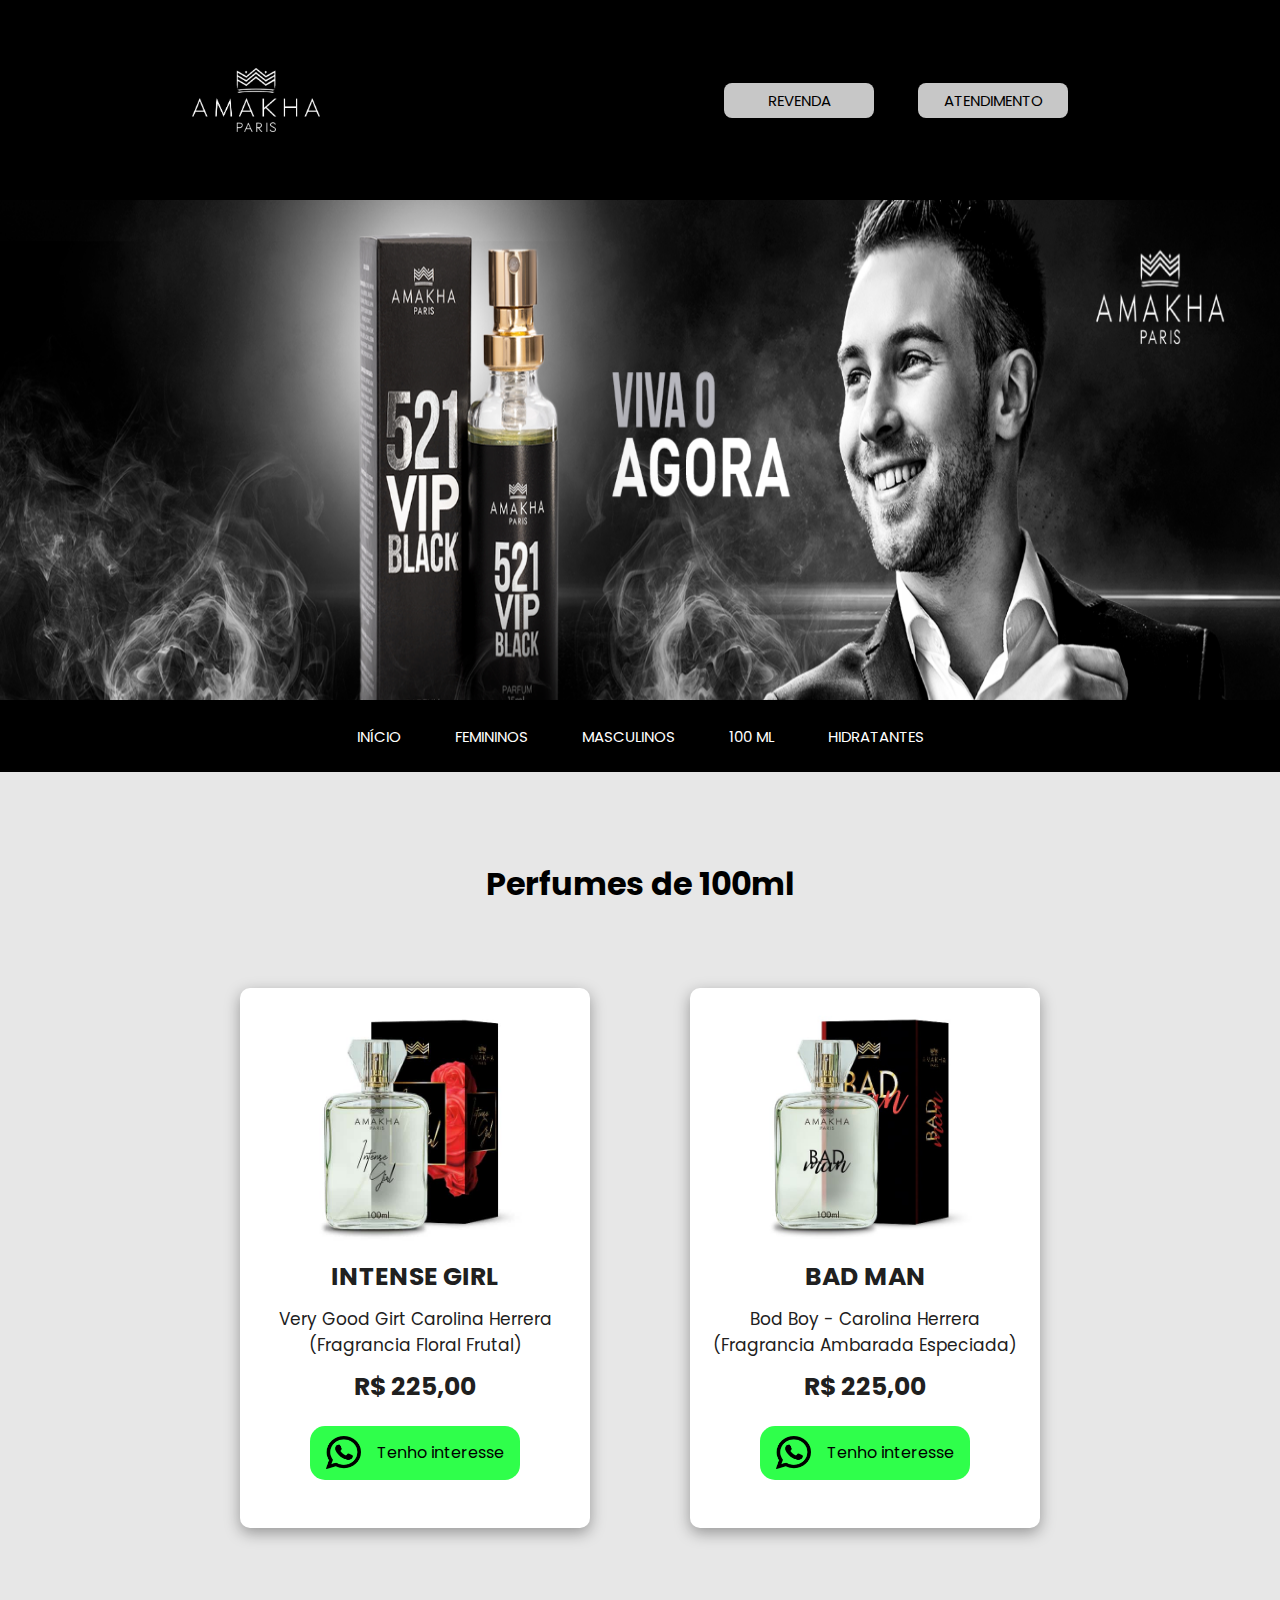
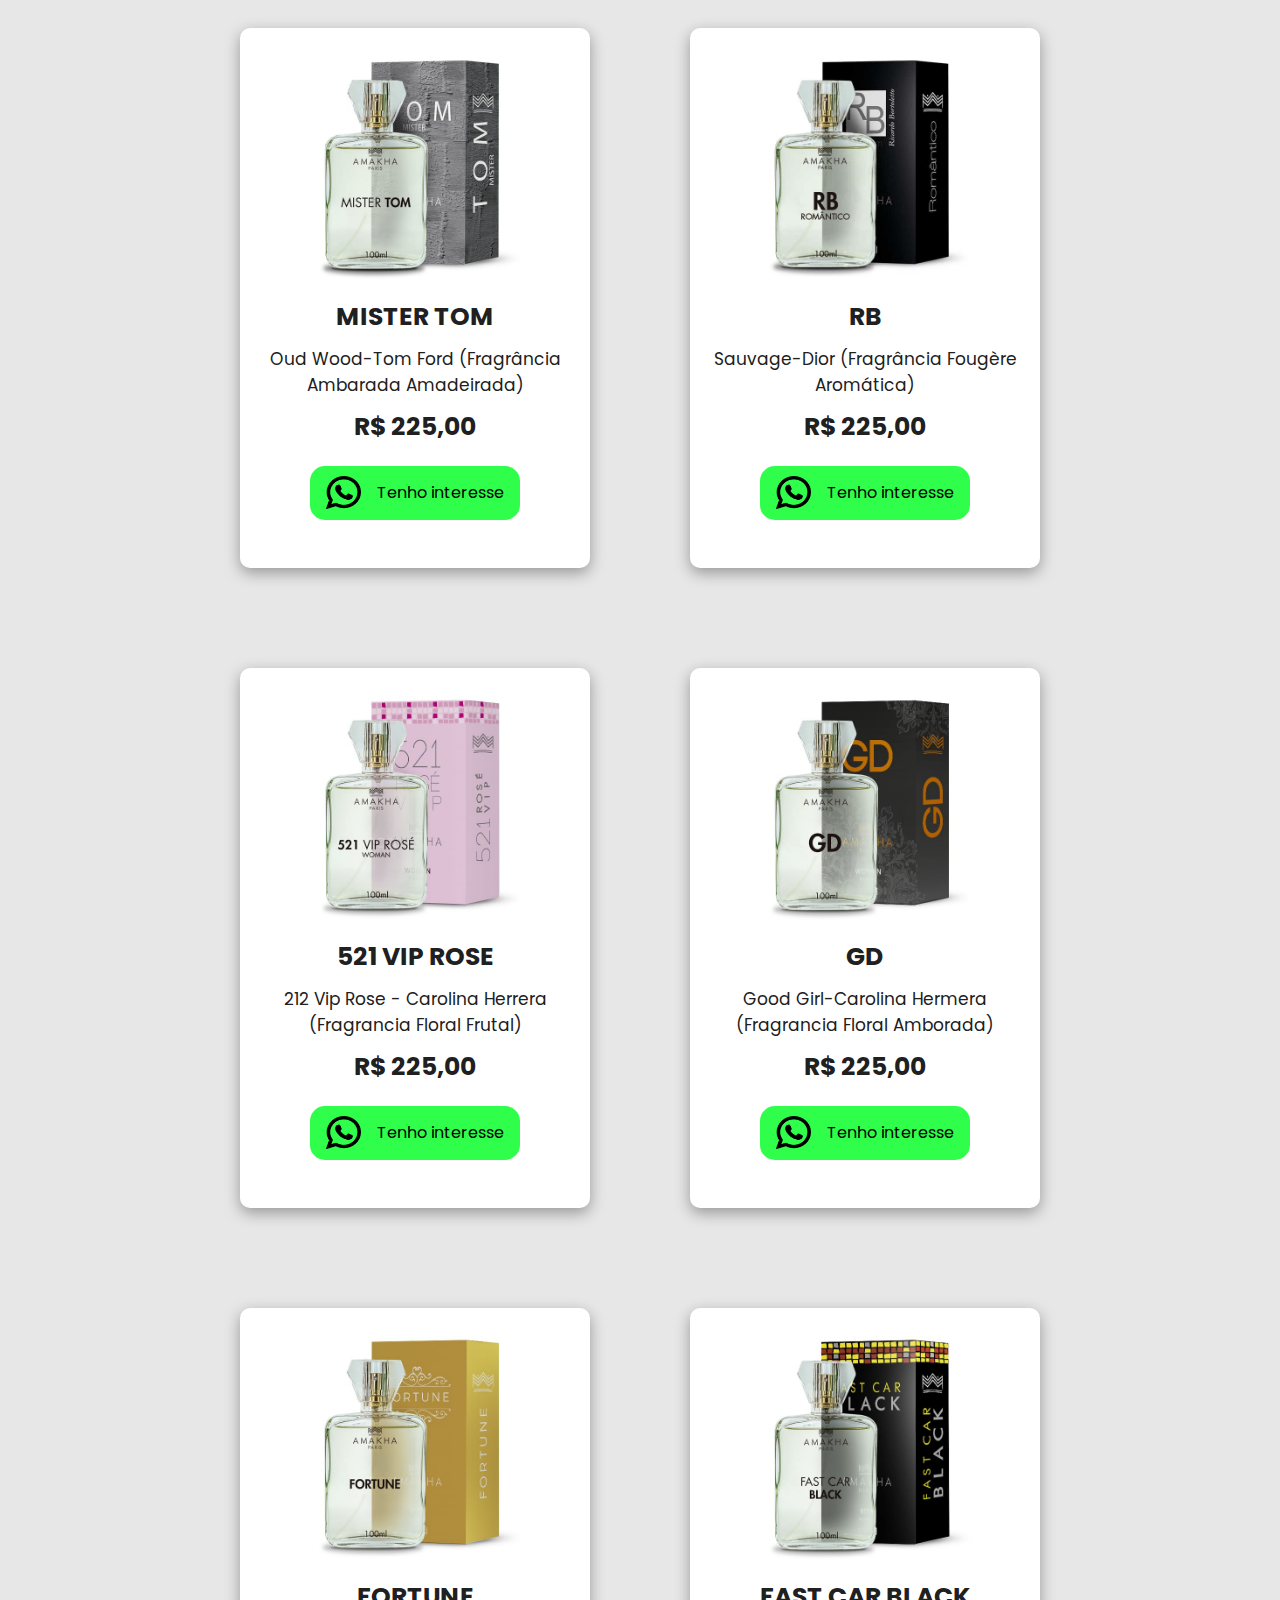
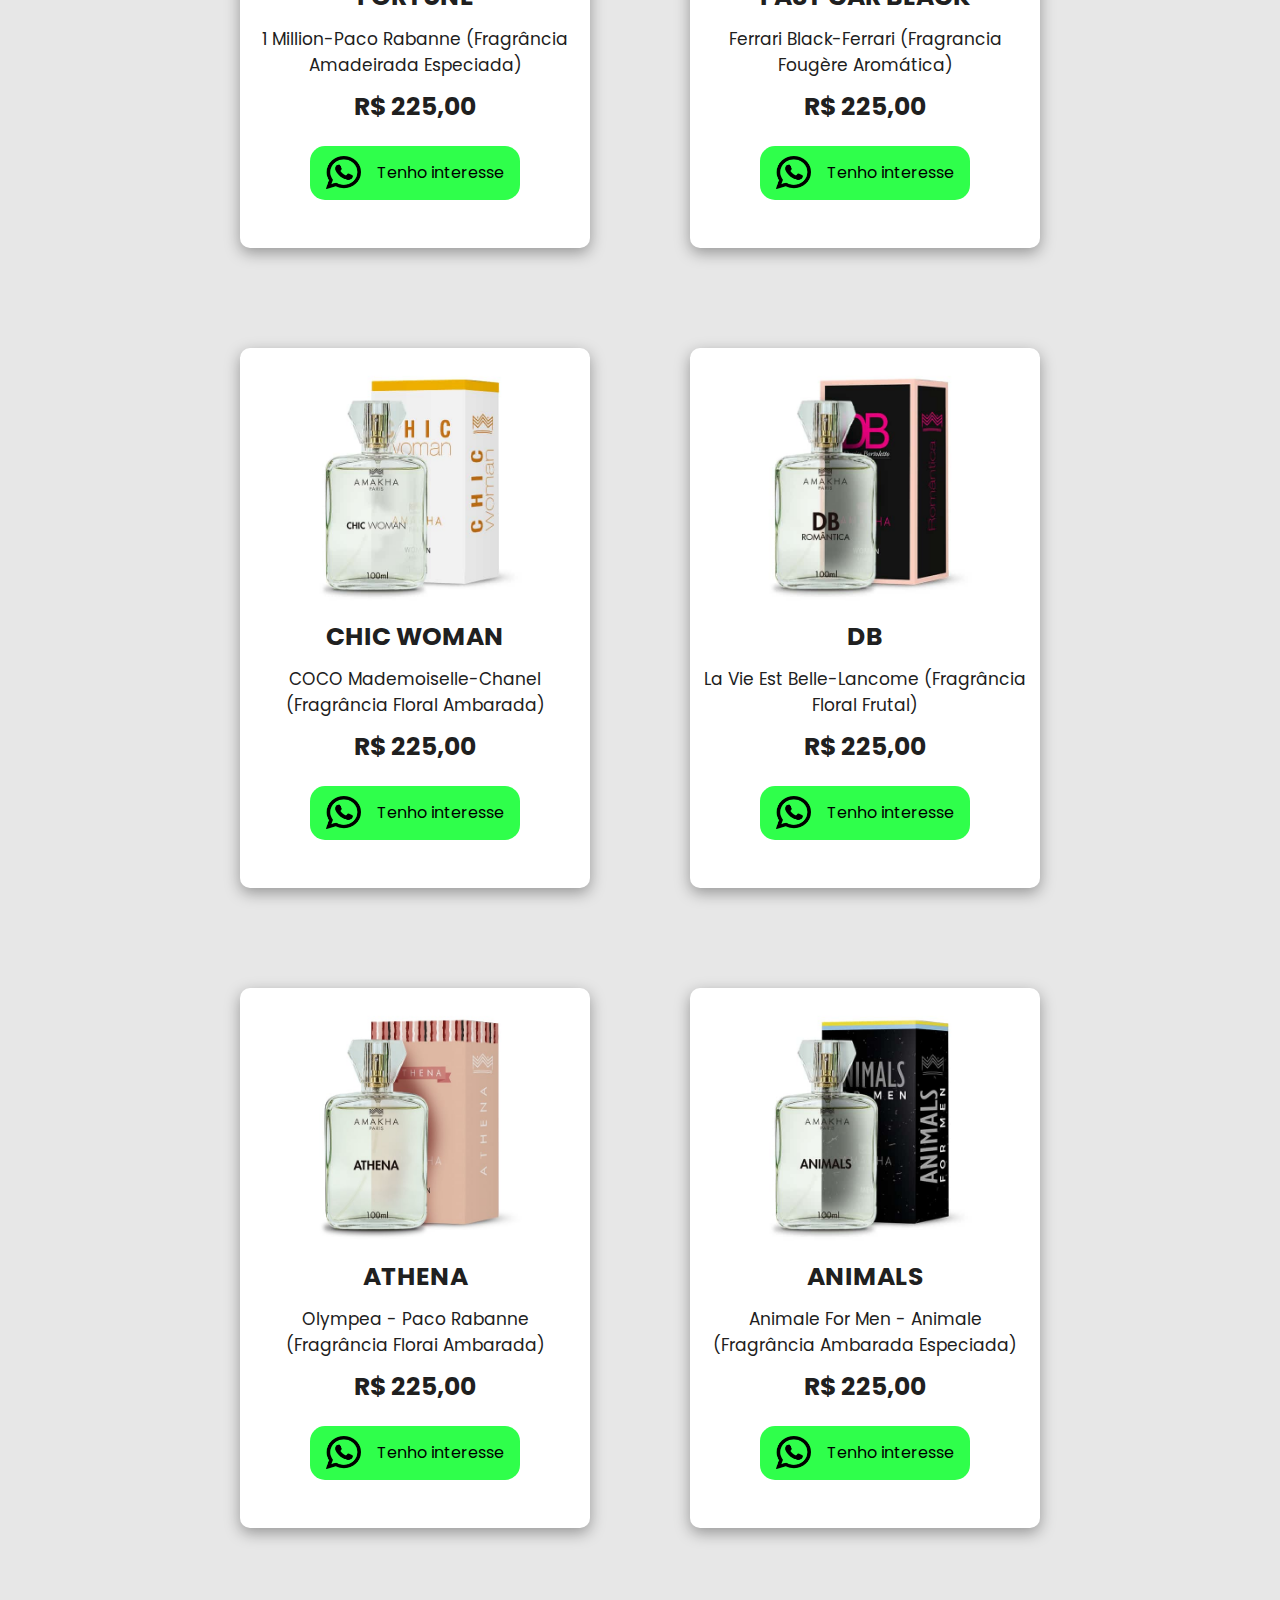
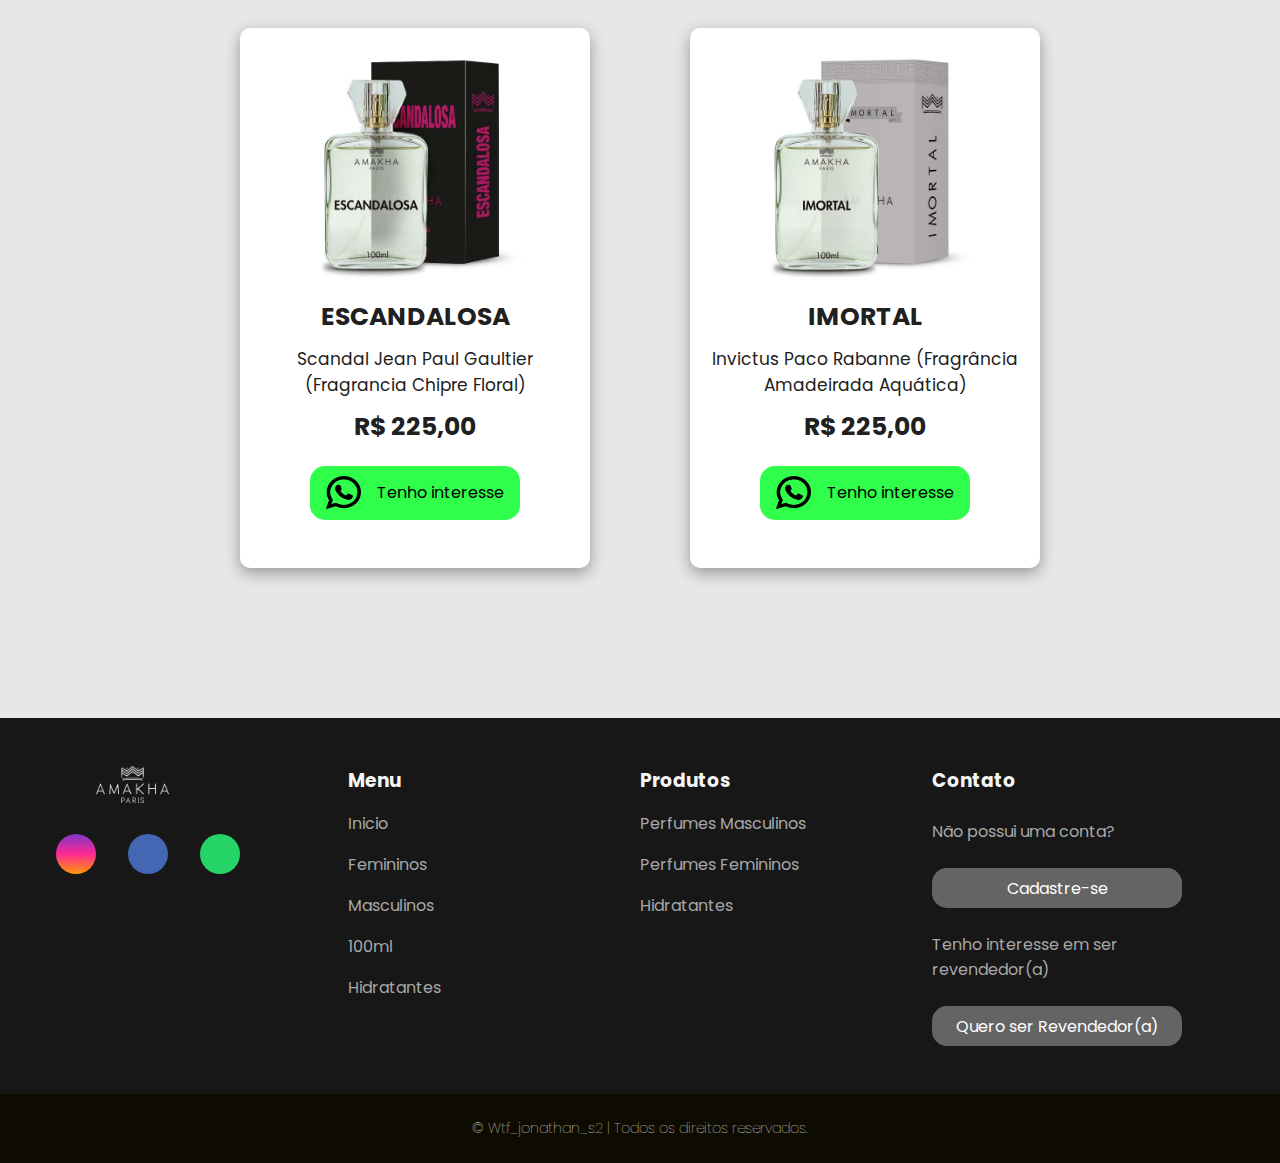
==== 100ml.html @ 33f96271 "site final" ====
<!DOCTYPE html>
<html lang="pt-BR">
<head>
    <meta charset="UTF-8">
    <meta name="viewport" content="width=device-width, initial-scale=1.0">
    <link rel="stylesheet" href="css/100ml.css">
    <link rel="stylesheet" href="https://cdnjs.cloudflare.com/ajax/libs/font-awesome/6.4.2/css/all.min.css"
        integrity="sha512-z3gLpd7yknf1YoNbCzqRKc4qyor8gaKU1qmn+CShxbuBusANI9QpRohGBreCFkKxLhei6S9CQXFEbbKuqLg0DA=="
        crossorigin="anonymous" referrerpolicy="no-referrer" />
    <title>Perfumes 100ml</title>
</head>

<body>
    <header>
        <img src="imgs/logo.png" alt="">
        <div id="amakha">
            <a
                href="https://wa.me/5531998283888?text=Olá+Lucimar,+tudo+bem?+Tenho+interesse+em+revender+alguns+produtos"><button>REVENDA</button></a>
            <a href="https://wa.me/5531998283888"><button>ATENDIMENTO</button></a>
        </div>
    </header>

    <div class="slider">
        <div class="slides">
            <input type="radio" name="radio-btn" id="radio1">
            <input type="radio" name="radio-btn" id="radio2">
            <input type="radio" name="radio-btn" id="radio3">
            <input type="radio" name="radio-btn" id="radio4">

            <div class="slide first">
                <img src="imgs/slider1.PNG" alt="imagem 1">
            </div>

            <div class="slide">
                <img src="imgs/slider2.PNG" alt="imagem 2">
            </div>

            <div class="slide">
                <img src="imgs/slider3.PNG" alt="imagem 3">
            </div>

            
        </div>

    </div>

    <div id="menu">
        <div class="container-logo">
            <div class="logo-imagem"><img src="img/logo.jpg" alt=""></div>
            <div class="logo-texto"></div>
        </div>
        <div class="menu">
            <ul>
                <li><a href="index.html">Início</a></li>
                <li><a href="Feminino.html">Femininos</a></li>
                <li><a href="masculino.html">Masculinos</a></li>
                <li><a href="100ml.html">100 ml</a></li>
                <li><a href="hidratantes.html">Hidratantes</a></li>
            </ul>
        </div>
        <div class="perfil">
            <a href="#"><img src="img/perfil.png" alt=""></a>
        </div>
    </div>

    <div class="anuncio">
        <h1>Perfumes de 100ml</h1>
    </div>

    <main>

    <div class="card">
        <img src="img 100ml/IMG-20231222-WA0004.jpg" alt="">
        <h1>INTENSE GIRL</h1>
        <p>Very Good Girt Carolina Herrera (Fragrancia Floral Frutal)</p>
        <h1>R$ 225,00 </h1>
        <a href="https://wa.me/5531998283888?text=Olá+Lucimar,+tudo+bem?+Tenho+interesse+em+um+dos+seus+perfume!!">
            <div class="contato">
                <img src="imgs/whatsapp.png" alt="">
                <span>Tenho interesse</span>
            </div>
        </a>
    </div>

    <div class="card">
        <img src="img 100ml/IMG-20231222-WA0005.jpg" alt="">
        <h1>BAD MAN</h1>
        <p>Bod Boy - Carolina Herrera (Fragrancia Ambarada Especiada)</p>
        <h1>R$ 225,00 </h1>
        <a href="https://wa.me/5531998283888?text=Olá+Lucimar,+tudo+bem?+Tenho+interesse+em+um+dos+seus+perfume!!">
            <div class="contato">
                <img src="imgs/whatsapp.png" alt="">
                <span>Tenho interesse</span>
            </div>
        </a>
    </div>

    <div class="card">
        <img src="img 100ml/IMG-20231222-WA0006.jpg" alt="">
        <h1>MISTER TOM</h1>
        <p>Oud Wood-Tom Ford (Fragrância Ambarada Amadeirada)</p>
        <h1>R$ 225,00 </h1>
        <a href="https://wa.me/5531998283888?text=Olá+Lucimar,+tudo+bem?+Tenho+interesse+em+um+dos+seus+perfume!!">
            <div class="contato">
                <img src="imgs/whatsapp.png" alt="">
                <span>Tenho interesse</span>
            </div>
        </a>
    </div>

    <div class="card">
        <img src="img 100ml/IMG-20231222-WA0007.jpg" alt="">
        <h1>RB</h1>
        <p>Sauvage-Dior (Fragrância Fougère Aromática)</p>
        <h1>R$ 225,00 </h1>
        <a href="https://wa.me/5531998283888?text=Olá+Lucimar,+tudo+bem?+Tenho+interesse+em+um+dos+seus+perfume!!">
            <div class="contato">
                <img src="imgs/whatsapp.png" alt="">
                <span>Tenho interesse</span>
            </div>
        </a>
    </div>

    <div class="card">
        <img src="img 100ml/IMG-20231222-WA0008.jpg" alt="">
        <h1>521 VIP ROSE</h1>
        <p>212 Vip Rose - Carolina Herrera (Fragrancia Floral Frutal)</p>
        <h1>R$ 225,00 </h1>
        <a href="https://wa.me/5531998283888?text=Olá+Lucimar,+tudo+bem?+Tenho+interesse+em+um+dos+seus+perfume!!">
            <div class="contato">
                <img src="imgs/whatsapp.png" alt="">
                <span>Tenho interesse</span>
            </div>
        </a>
    </div>

    <div class="card">
        <img src="img 100ml/IMG-20231222-WA0009.jpg" alt="">
        <h1>GD</h1>
        <p>Good Girl-Carolina Hermera (Fragrancia Floral Amborada)</p>
        <h1>R$ 225,00 </h1>
        <a href="https://wa.me/5531998283888?text=Olá+Lucimar,+tudo+bem?+Tenho+interesse+em+um+dos+seus+perfume!!">
            <div class="contato">
                <img src="imgs/whatsapp.png" alt="">
                <span>Tenho interesse</span>
            </div>
        </a>
    </div>

    <div class="card">
        <img src="img 100ml/IMG-20231222-WA0010.jpg" alt="">
        <h1>FORTUNE</h1>
        <p>1 Million-Paco Rabanne (Fragrância Amadeirada Especiada)</p>
        <h1>R$ 225,00 </h1>
        <a href="https://wa.me/5531998283888?text=Olá+Lucimar,+tudo+bem?+Tenho+interesse+em+um+dos+seus+perfume!!">
            <div class="contato">
                <img src="imgs/whatsapp.png" alt="">
                <span>Tenho interesse</span>
            </div>
        </a>
    </div>

    <div class="card">
        <img src="img 100ml/IMG-20231222-WA0011.jpg" alt="">
        <h1>FAST CAR BLACK</h1>
        <p>Ferrari Black-Ferrari (Fragrancia Fougère Aromática)</p>
        <h1>R$ 225,00 </h1>
        <a href="https://wa.me/5531998283888?text=Olá+Lucimar,+tudo+bem?+Tenho+interesse+em+um+dos+seus+perfume!!">
            <div class="contato">
                <img src="imgs/whatsapp.png" alt="">
                <span>Tenho interesse</span>
            </div>
        </a>
    </div>

    <div class="card">
        <img src="img 100ml/IMG-20231222-WA0012.jpg" alt="">
        <h1>CHIC WOMAN</h1>
        <p>COCO Mademoiselle-Chanel (Fragrância Floral Ambarada)</p>
        <h1>R$ 225,00 </h1>
        <a href="https://wa.me/5531998283888?text=Olá+Lucimar,+tudo+bem?+Tenho+interesse+em+um+dos+seus+perfume!!">
            <div class="contato">
                <img src="imgs/whatsapp.png" alt="">
                <span>Tenho interesse</span>
            </div>
        </a>
    </div>

    <div class="card">
        <img src="img 100ml/IMG-20231222-WA0013.jpg" alt="">
        <h1>DB</h1>
        <p>La Vie Est Belle-Lancome (Fragrância Floral Frutal)</p>
        <h1>R$ 225,00 </h1>
        <a href="https://wa.me/5531998283888?text=Olá+Lucimar,+tudo+bem?+Tenho+interesse+em+um+dos+seus+perfume!!">
            <div class="contato">
                <img src="imgs/whatsapp.png" alt="">
                <span>Tenho interesse</span>
            </div>
        </a>
    </div>

    <div class="card">
        <img src="img 100ml/IMG-20231222-WA0014.jpg" alt="">
        <h1>ATHENA</h1>
        <p>Olympea - Paco Rabanne (Fragrância Florai Ambarada)</p>
        <h1>R$ 225,00 </h1>
        <a href="https://wa.me/5531998283888?text=Olá+Lucimar,+tudo+bem?+Tenho+interesse+em+um+dos+seus+perfume!!">
            <div class="contato">
                <img src="imgs/whatsapp.png" alt="">
                <span>Tenho interesse</span>
            </div>
        </a>
    </div>

    <div class="card">
        <img src="img 100ml/IMG-20231222-WA0015.jpg" alt="">
        <h1>ANIMALS</h1>
        <p>Animale For Men - Animale (Fragrância Ambarada Especiada)</p>
        <h1>R$ 225,00 </h1>
        <a href="https://wa.me/5531998283888?text=Olá+Lucimar,+tudo+bem?+Tenho+interesse+em+um+dos+seus+perfume!!">
            <div class="contato">
                <img src="imgs/whatsapp.png" alt="">
                <span>Tenho interesse</span>
            </div>
        </a>
    </div>

    <div class="card">
        <img src="img 100ml/IMG-20231214-WA0039.jpg" alt="">
        <h1>ESCANDALOSA</h1>
        <p>Scandal Jean Paul Gaultier (Fragrancia Chipre Floral)</p>
        <h1>R$ 225,00 </h1>
        <a href="https://wa.me/5531998283888?text=Olá+Lucimar,+tudo+bem?+Tenho+interesse+em+um+dos+seus+perfume!!">
            <div class="contato">
                <img src="imgs/whatsapp.png" alt="">
                <span>Tenho interesse</span>
            </div>
        </a>
    </div>
    
    <div class="card">
        <img src="img 100ml/IMG-20231214-WA0040.jpg" alt="">
        <h1>IMORTAL</h1>
        <p>Invictus Paco Rabanne (Fragrância Amadeirada Aquática)</p>
        <h1>R$ 225,00 </h1>
        <a href="https://wa.me/5531998283888?text=Olá+Lucimar,+tudo+bem?+Tenho+interesse+em+um+dos+seus+perfume!!">
            <div class="contato">
                <img src="imgs/whatsapp.png" alt="">
                <span>Tenho interesse</span>
            </div>
        </a>
    </div>

       
</main>

<div class="conteudo-final">
    <div id="footer_content">
        <div id="footer_contacts">
            <img src="imgs/logo.png" alt="logo da amakha">
            <div id="footer_social_media">
                <a href="https://www.instagram.com/lucimar.h2023/   " class="footer-link" id="instagram">
                    <i class="fa-brands fa-instagram"></i>
                </a>

                <a href="https://www.facebook.com/lucimar.helena.3" class="footer-link" id="facebook">
                    <i class="fa-brands fa-facebook"></i>
                </a>

                <a href="https://wa.me/5531998283888" class="footer-link" id="whatsapp">
                    <i class="fa-brands fa-whatsapp"></i>
                </a>
            </div>
        </div>

        <ul class="footer-list">
            <li>
                <h3>Menu</h3>
            </li>
            <li>
                <a href="index.html" class="footer-link">Inicio</a>
            </li>
            <li>
                <a href="Feminino.html" class="footer-link">Femininos</a>
            </li>
            <li>
                <a href="masculino.html" class="footer-link">Masculinos</a>
            </li>
            <li>
                <a href="100ml.html" class="footer-link">100ml</a>
            </li>
            <li>
                <a href="hidratantes.html" class="footer-link">Hidratantes</a>
            </li>
        </ul>

        <ul class="footer-list">
            <li>
                <h3>Produtos</h3>
            </li>
            <li>
                <a href="masculino.html" class="footer-link">Perfumes Masculinos</a>
            </li>
            <li>
                <a href="Feminino.html" class="footer-link">Perfumes Femininos</a>
            </li>
            <li>
                <a href="hidratantes.html" class="footer-link">Hidratantes</a>
            </li>
        </ul>

        <div id="footer_subscribe">
            <h3>Contato</h3>
            <p>
                Não possui uma conta?
            </p>

            <div class="btn-footer">
                <p>
                    <a href="https://escritorio.amakhaparis.com.br/join/969285">Cadastre-se</a>
                </p>
            </div>
            <p>Tenho interesse em ser revendedor(a)</p>
            <div class="btn-footer">

                <a href="https://wa.me/5531998283888?text=Olá+Lucimar,+tudo+bem?">Quero ser Revendedor(a)</a>
            </div>
        </div>
    </div>
    <div id="footer_copyright">
        &#169
        Wtf_jonathan_s2 | Todos os direitos reservados.
    </div>
</div>

    <script src="js/script.js"></script>
</body>
</html>
---- css/100ml.css ----
@import url('https://fonts.googleapis.com/css2?family=Inter:wght@100;200;300;400;500;600&family=Poppins:wght@200;400;500;600&display=swap');

*{
    box-sizing: border-box;
    margin: 0;
    padding: 0;
    font-family: 'Poppins', 'sans-serif';
}
body{
    background-color: rgb(231, 231, 231);
}

header{
    background-color: black;
    width: 100%;
    height: 200px;
    display: flex;
    align-items: center;
    justify-content: space-around;
}

header img{
    width: 10%;
}

#amakha button{
    width: 150px;
    height: 35px;
    background-color: rgb(199, 199, 199);
    color: black;
    border-radius: 8px;
    margin: 20px;
    font-size: 15px;
    border: none;
}

#menu{
    color: white;
    display: inline;
}

.slider{
    margin: 0 auto;
    width: 100%;
    height: 500px;
    overflow: hidden;
}

.slides{
    width: 400%;
    height: 400px;
    display: flex;
}

.slides input{
    display: none;
}

.slide{
    width: 25%;
    position: relative;
    transition: 2s;
}

.slide img{
   width: 100%; 
   height: 550px;
}

.manual-navigation{
    position: absolute;
    width: 800px;
    margin-top: 70px;
    margin-left: 29%;
    display: flex;
    justify-content: center;
}

.manual-btn{
    border: 2px solid white;
    padding: 7px;
    border-radius: 10px;
    cursor: pointer;
    transition: 1s;
}

.manual-btn:not(:last-child){
    margin-right: 40px;
}

.manual-btn:hover{
    background-color: #fff;
}

#radio1:checked ~ .first{
    margin-left: 0;
}

#radio2:checked ~ .first{
    margin-left: -25%;
}

#radio3:checked ~ .first{
    margin-left: -50%;
}

.navigation-auto div{
    border: 4px solid #000000;
    padding: 5px;
    border-radius: 10px;
    cursor: pointer;
    transition: 1s;
}

.navigation-auto{
    position: absolute;
    width: 800px;
    margin-top: 470px;
    margin-left: 29%;
    display: flex;
    justify-content: center;
}

.navigation-auto div:not(:last-child){
    margin-right: 40px;
}




/* ------------FIM DO CARROSEL------------------ */

/* -------------Inicio do menu------------------ */

#menu{
    width: 100%;
    height: 8%;
    background-color: rgb(0, 0, 0);
    display: flex;
    justify-content: space-around;
    align-items: center;
    padding: 20px 0;
    position: absolute;
  }

  .conteiner-logo{
  display: flex;
  align-items: center;
  }

  .menu li{
  display: inline-block;
  margin: 0 10px;
  }

  .menu li a{
  font-size: 15px;
  text-decoration: none;
  color: white;
  text-transform: uppercase;
  padding: 10px 15px;
  border-radius: 15px;
  }

  .menu li a:hover{
  background-color:rgba(100, 100, 100, 0.5) ;
  }

a{
    text-decoration: none;
}

/* ---------Card---------- */

.anuncio{
    text-align: center;
    margin: 160px 0px 30px 0px;
}

main{
    width: 80%;
    display: flex;
    justify-content: center;
    flex-wrap: wrap;
    margin: auto;
}

.card{
    margin: 50px;
    background-color: rgb(255, 255, 255);
    color: #202020;
    width: 350px;
    height: 540px;
    border-radius: 10px;
    text-align: center;  
    box-shadow: rgba(0, 0, 0, 0.35) 0px 5px 15px;
}

.card h1{
    font-size: 25px;
}

.card p{
    font-size: 17px;
    padding: 10px;
}

.card img{
    width: 75%;
    border-top-left-radius: 10px ;
    border-top-right-radius: 10px;
}

.card .contato{
    margin: 20px auto;
    display: flex;
    justify-content: space-evenly;
    background-color: rgb(47, 255, 75);
    width: 60%;
    height: 10%;
    border-radius: 15px;
    align-items: center;
}

.card .contato span{
    color: black;
}
.card .contato img{
    width: 17%;
    height: 60%;
}



/* ------------FOOTER------------- */


:root{
    --color-neutral-0: #0e0c00;
    --color-neutral-10: #171717;
    --color-neutral-30: #a8a8a8;
    --color-neutral-40: #f5f5f5;
  }
  
  
.conteudo-final{
    margin-top: 100px;
    color: var(--color-neutral-40);
  }
  

  
  .footer-link{
    text-decoration: none;
  }
  
  #footer_content {
    background-color: var(--color-neutral-10);
    display: grid;
    grid-template-columns: repeat(4, 1fr);
    padding: 3rem 3.5rem;
  }
  
  #footer_content img{
  width: 25%;
  border-radius: 8px;
  margin-left: 40px;
  }
  
  #footer_contacts h1 {
    margin-bottom: 0.75rem;
  }
  
  #footer_social_media{
    display: flex;
    gap: 2rem;
    margin-top: 1.5rem;
  }
  
  #footer_social_media .footer-link{
    display: flex;
    align-items: center;
    justify-content: center;
    height: 2.5rem;
    width: 2.5rem;
    color: var(--color-neutral-40);
    border-radius: 50%;
    transition:all 0.4s;
  }
  
  #footer_social_media .footer-link i{
    font-size: 1.25rem;
  }
  
  #footer_social_media .footer-link:hover{
    opacity: 0.8;
  }
  
  #instagram{
    background: linear-gradient(#7f37c9, #ff2992, #ff9807);
  }
  
  #facebook{
    background-color: #4367b3;
  }
  
  #whatsapp{
    background-color: #25d366;
  }


  .footer-list{
    display: flex;
    flex-direction: column;
    gap: 1rem;
    list-style: none;
  }
  
  .footer-list .footer-link{
    color: var(--color-neutral-30);
  }
  
  .footer-list .footer-list{
    color: #7f37c9;
  }
  
  #footer_subscribe{
    display: flex;
    flex-direction: column;
    gap: 1.5rem;
  }
  
  #footer_subscribe p {
    color: var(--color-neutral-30);
  }
  
  #input_group{
    display: flex;
    align-items: center;
    background-color: var(--color-neutral-0) ;
    border-radius: 4px
  }
  
  #input_group input{
    all: unset;
    padding: 0.75rem;
    width: 100%;
  }
  
  #input_group button{
    background-color: #7f37c9;
    border: none;
    color: var(--color-neutral-40);
    padding: 0px 1.25rem;
    font-size: 1.125rem;
    height: 100%;
    border-radius: 0px 4px 4px 0px;
    cursor: pointer;
  }
  
  #input_group button:hover{
    opacity: 0.8;
  }

  .btn-footer{
    background-color: rgb(100, 100, 100);
    width: 250px;
    height: 40px;
    border-radius: 15px;
    justify-content: center;
    align-items: center;
    display: flex;
  }

  .btn-footer a{
    color: white;
  }
  
  #footer_copyright{
    display: flex;
    justify-content: center;
    background-color: var(--color-neutral-0);
    font-size: 0.9rem;
    padding: 1.5rem;
    font-weight: 100;
  }
  
  @media screen  and (max-width: 768px) {
    header{
      flex-direction: column;
    }
    header img{
      width: 30%;
    }
    .slider{
      width: 100%;
      height: 200px;
    }

    .slides img{
      width: 100%;
      height: 50%;
    }

    .menu{
      text-align: center;
    }
    
    main{
      width: 380px;
    }

    .card .contato{
      width: 80%;
    }
    

}

@media screen  and (max-width: 768px) {
  #footer_content{
      grid-template-columns: repeat(2,1fr);
      gap: 2rem;
  }   
}

@media screen  and (max-width: 426px) {
  #footer_content{
      grid-template-columns: repeat(1,1fr);
      padding: 3rem 2rem;
  }   
}
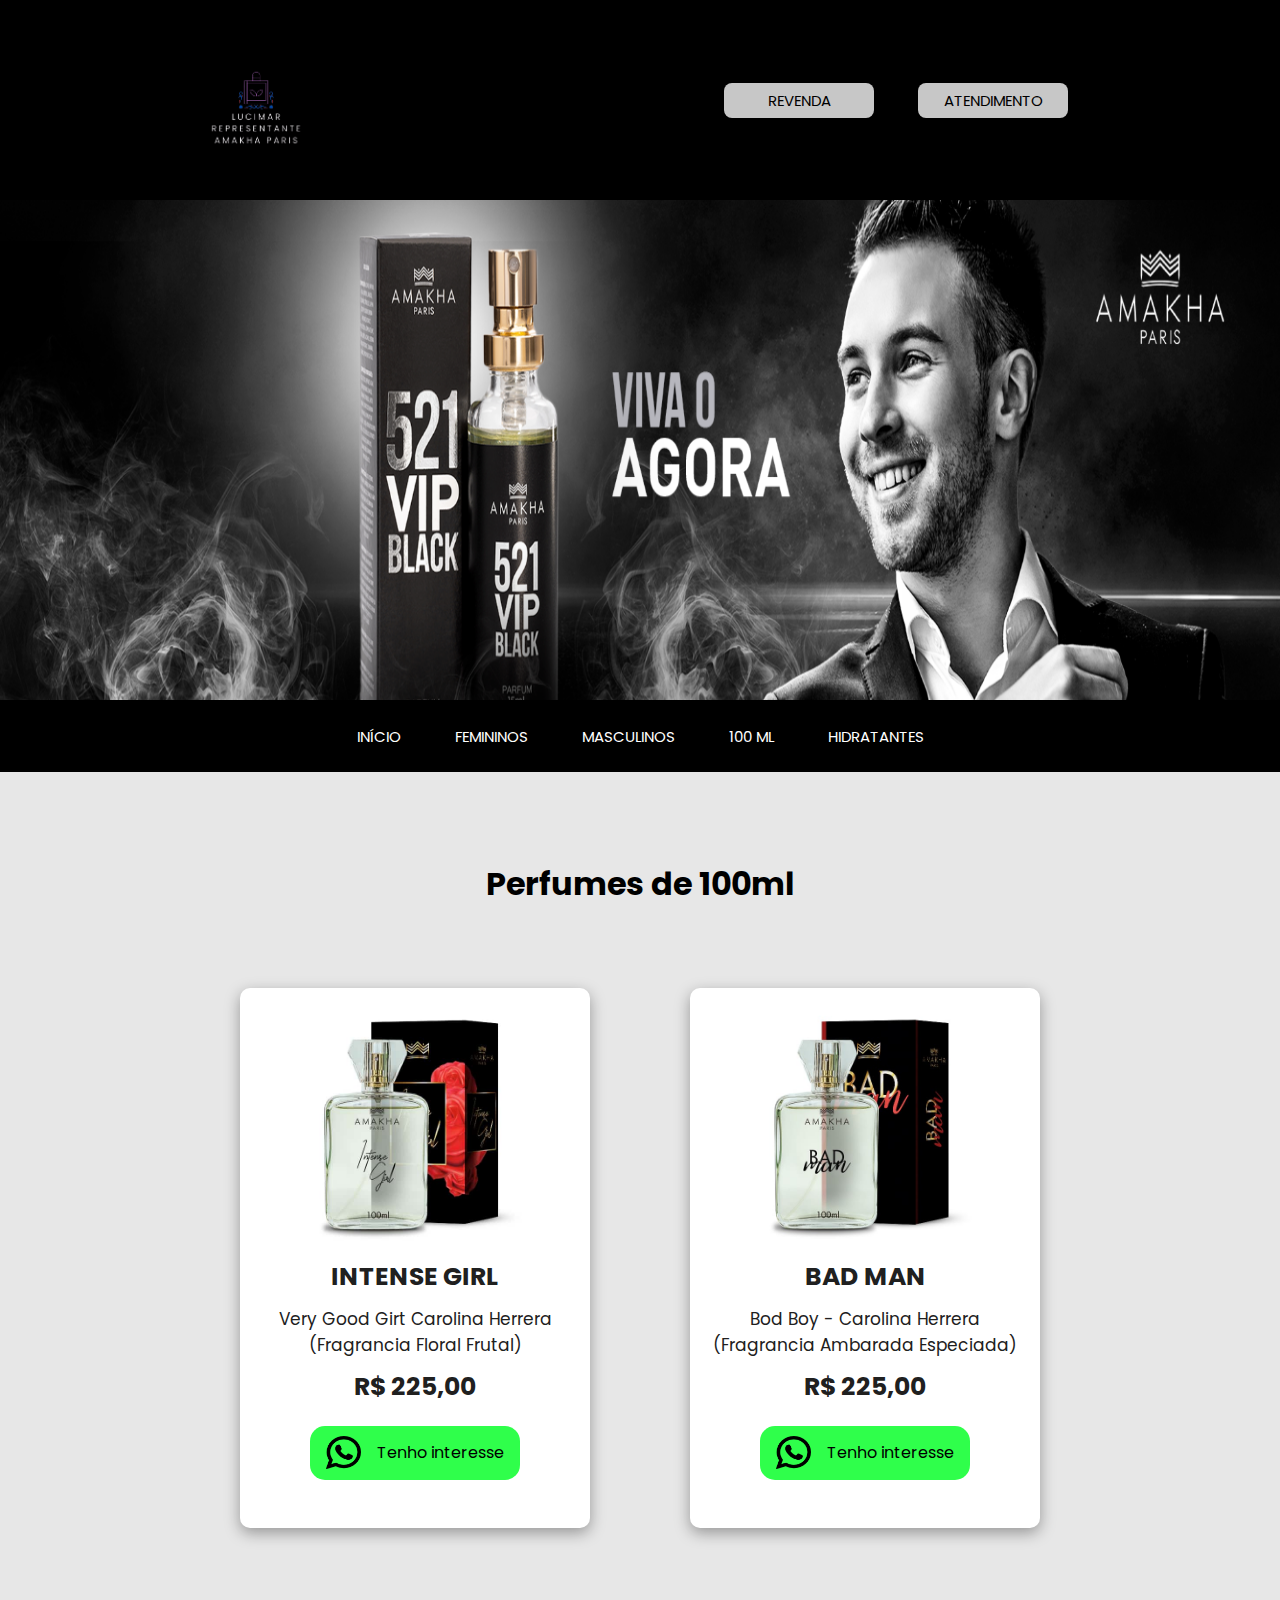
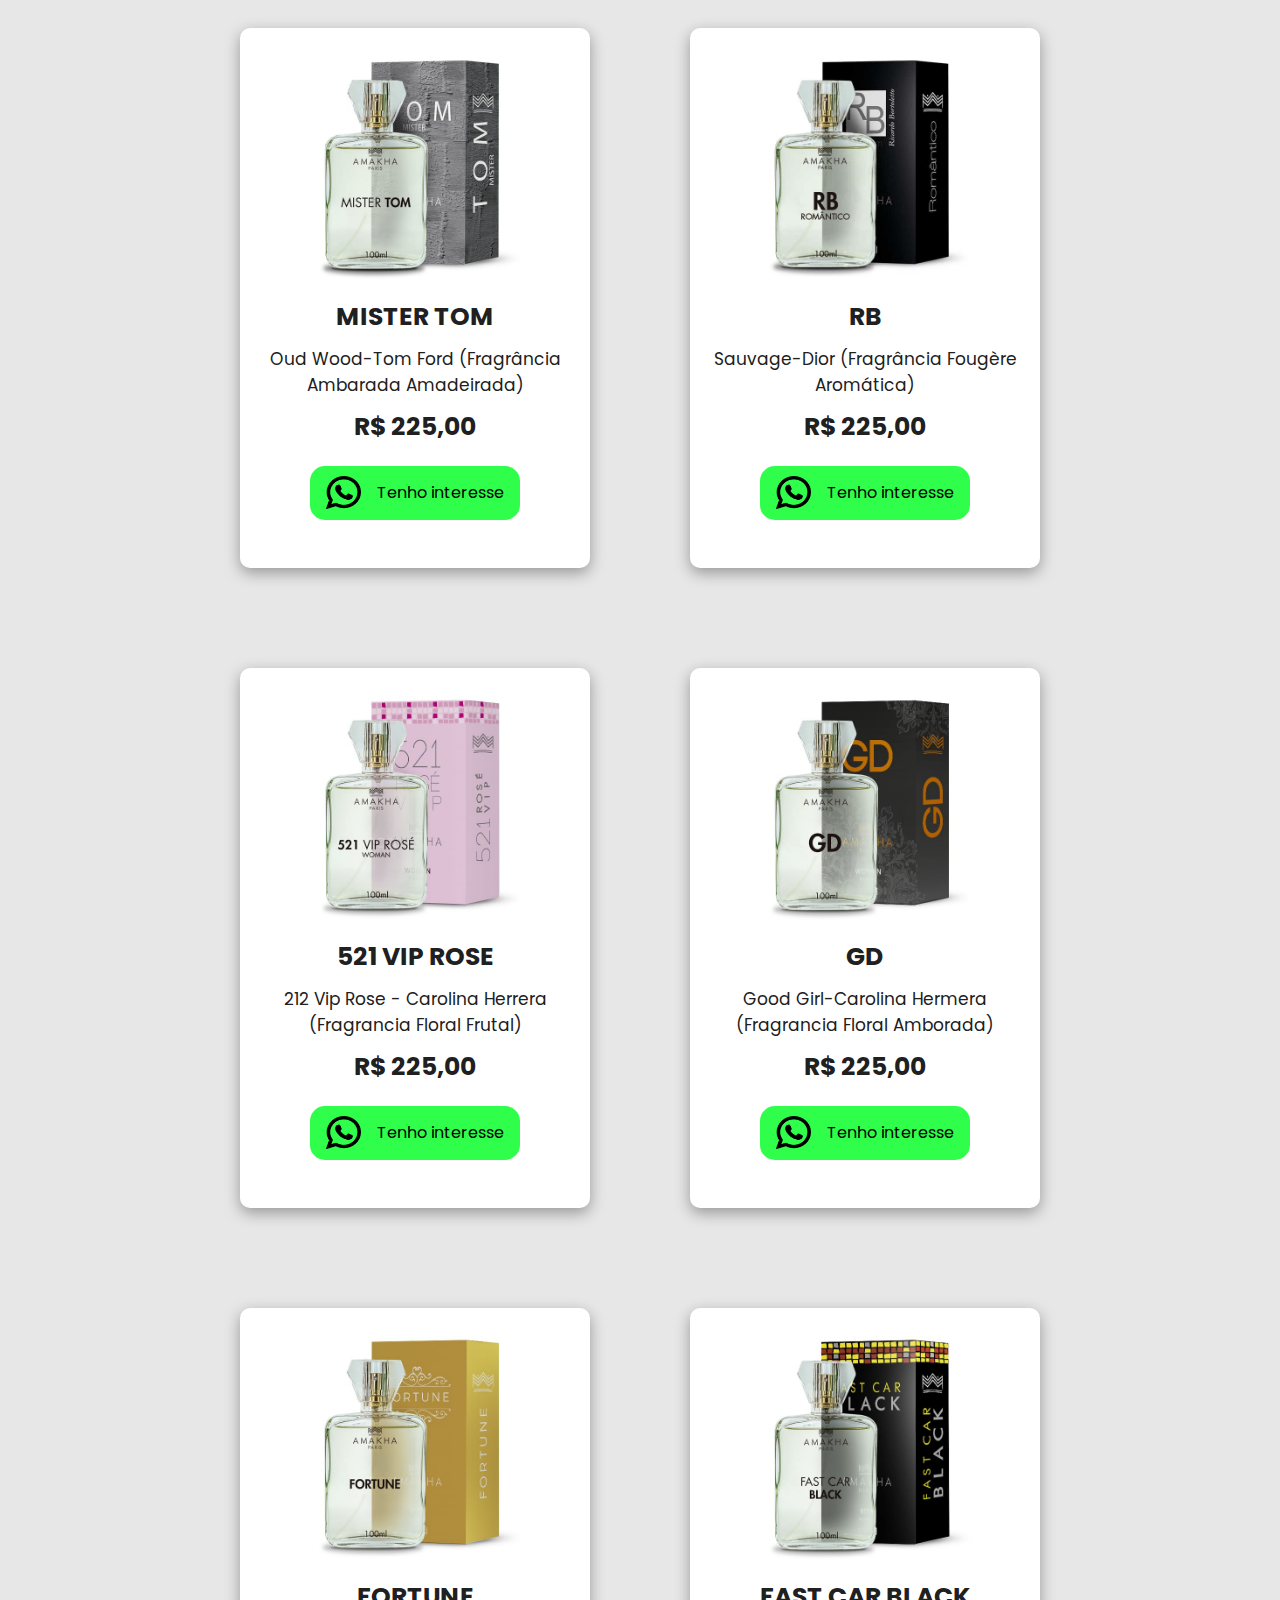
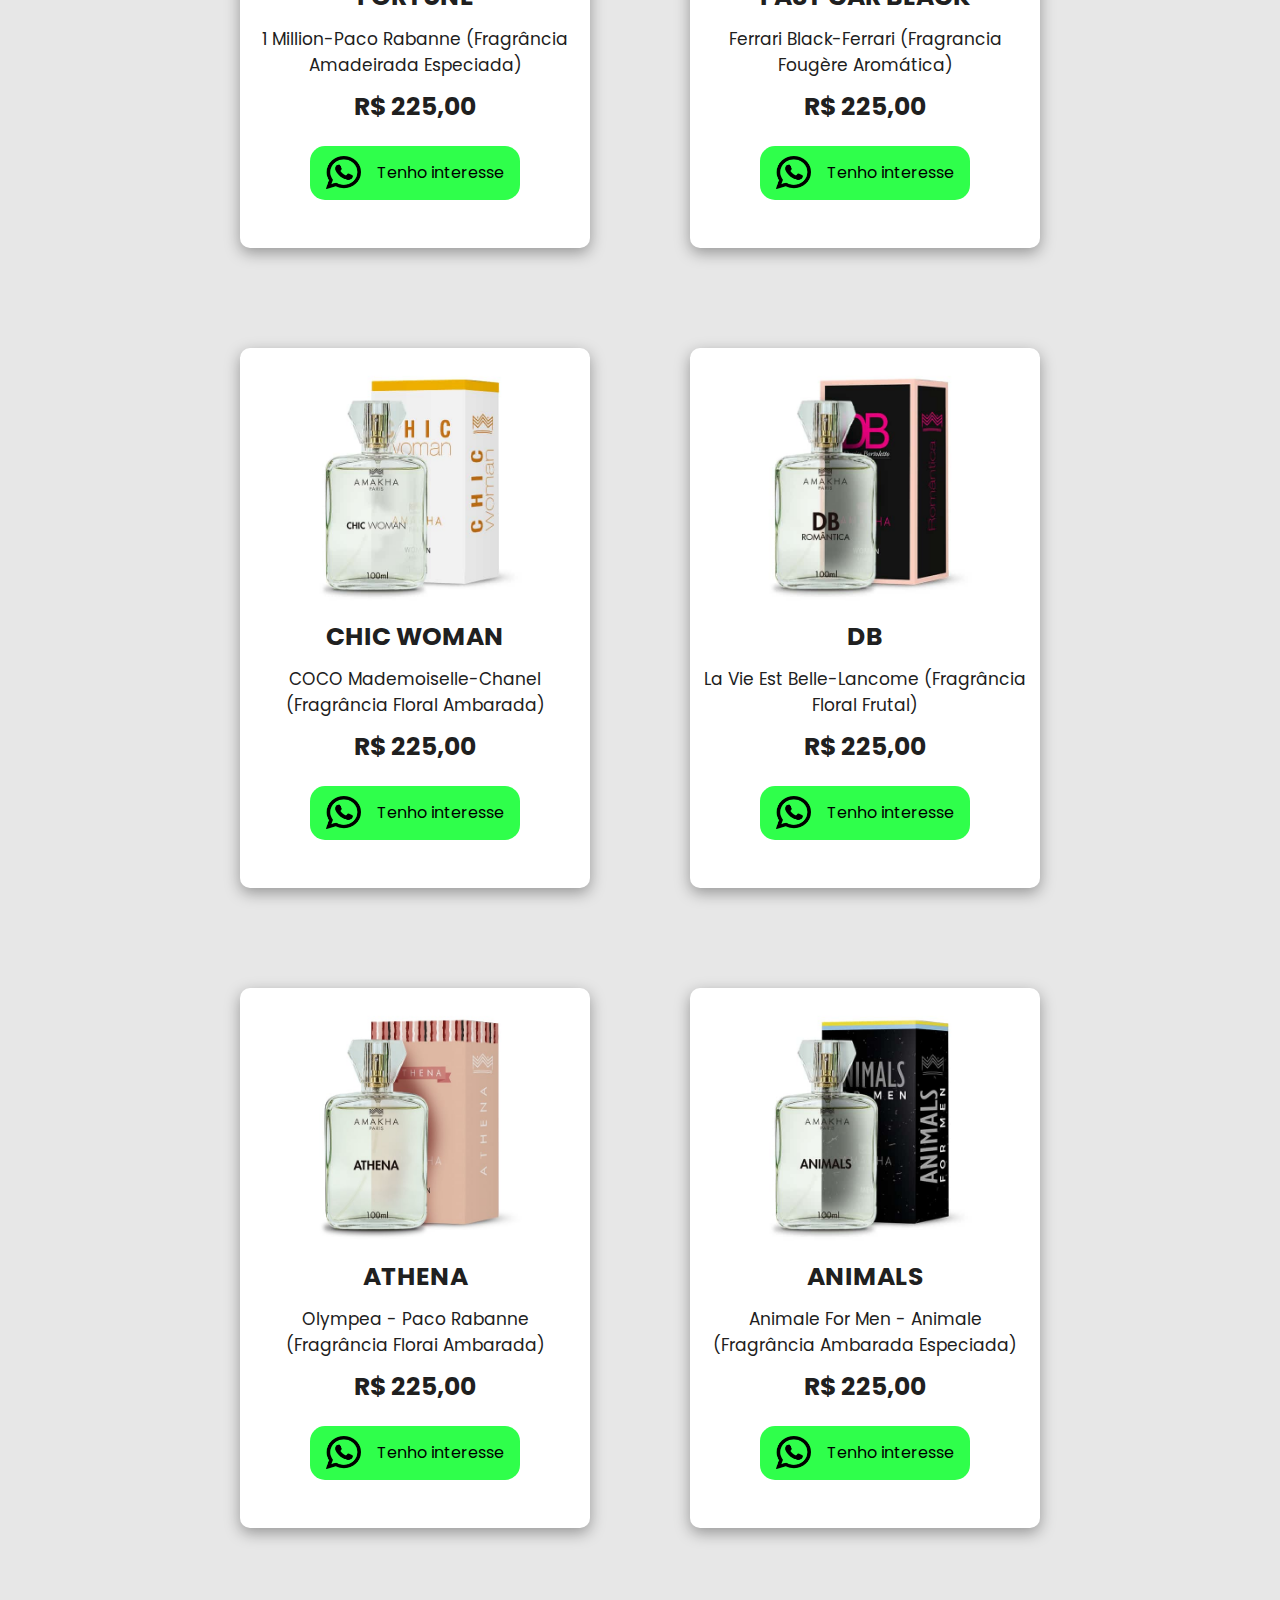
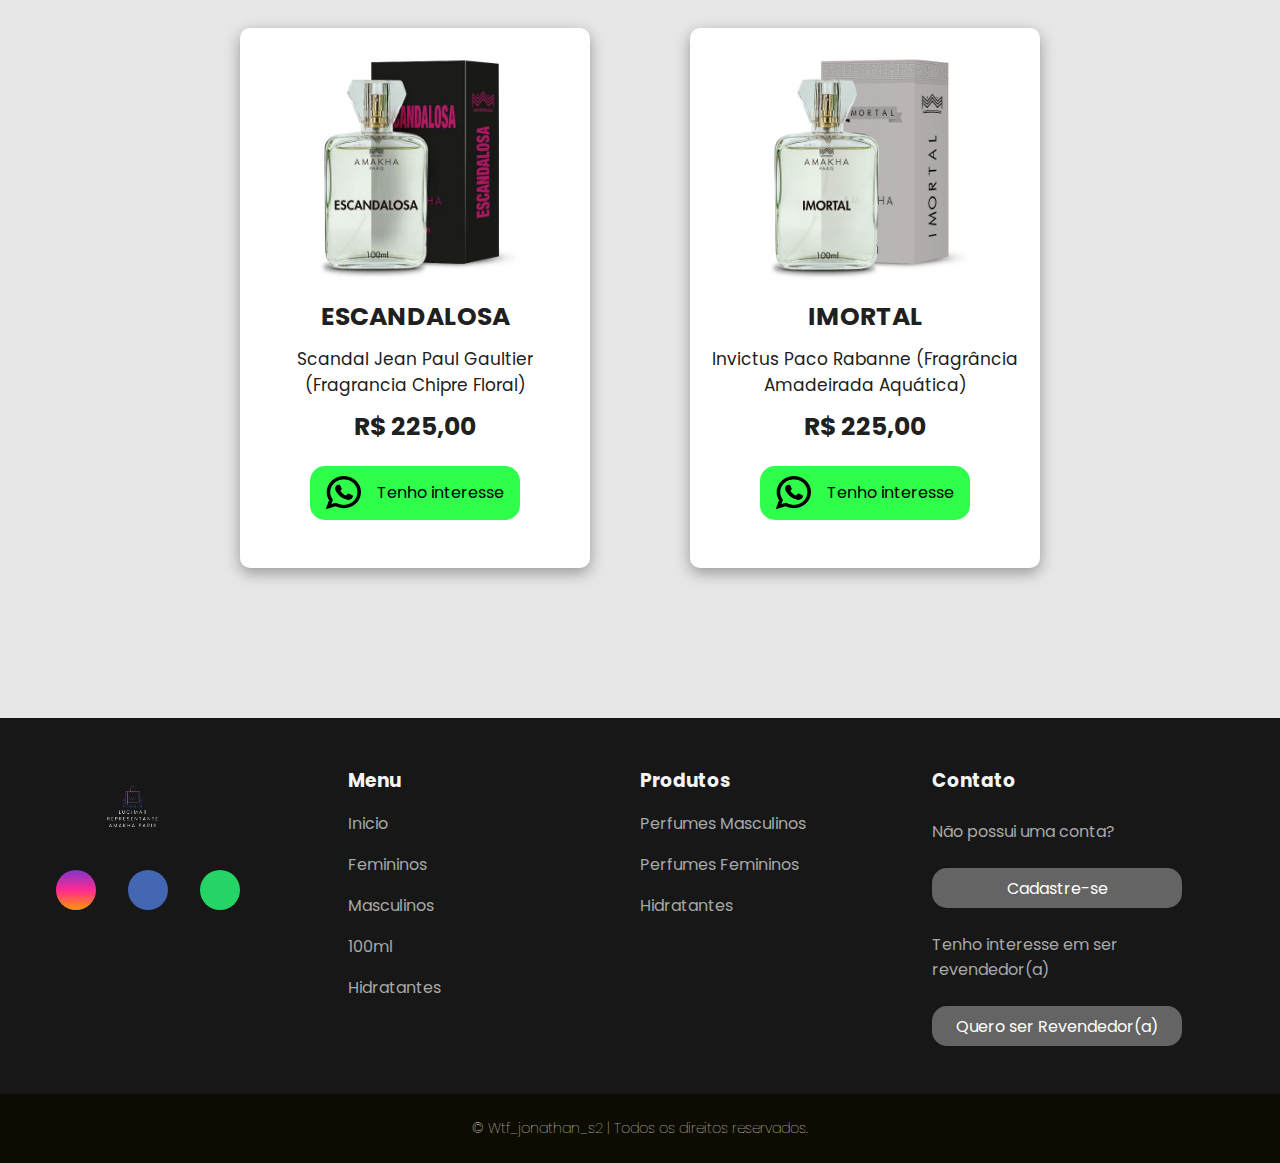
==== commit b6257e01: "Acertando o favicon" ====
--- a/100ml.html
+++ b/100ml.html
@@ -7,6 +7,7 @@
     <link rel="stylesheet" href="https://cdnjs.cloudflare.com/ajax/libs/font-awesome/6.4.2/css/all.min.css"
         integrity="sha512-z3gLpd7yknf1YoNbCzqRKc4qyor8gaKU1qmn+CShxbuBusANI9QpRohGBreCFkKxLhei6S9CQXFEbbKuqLg0DA=="
         crossorigin="anonymous" referrerpolicy="no-referrer" />
+        <link rel="shortcut icon" href="imgs/logo.png" type="image/x-icon">
     <title>Perfumes 100ml</title>
 </head>
 
--- a/css/100ml.css
+++ b/css/100ml.css
@@ -417,14 +417,14 @@
 
 }
 
-@media screen  and (max-width: 768px) {
+@media screen  and (max-width: 972px) {
   #footer_content{
       grid-template-columns: repeat(2,1fr);
       gap: 2rem;
   }   
 }
 
-@media screen  and (max-width: 426px) {
+@media screen  and (max-width: 544px) {
   #footer_content{
       grid-template-columns: repeat(1,1fr);
       padding: 3rem 2rem;
